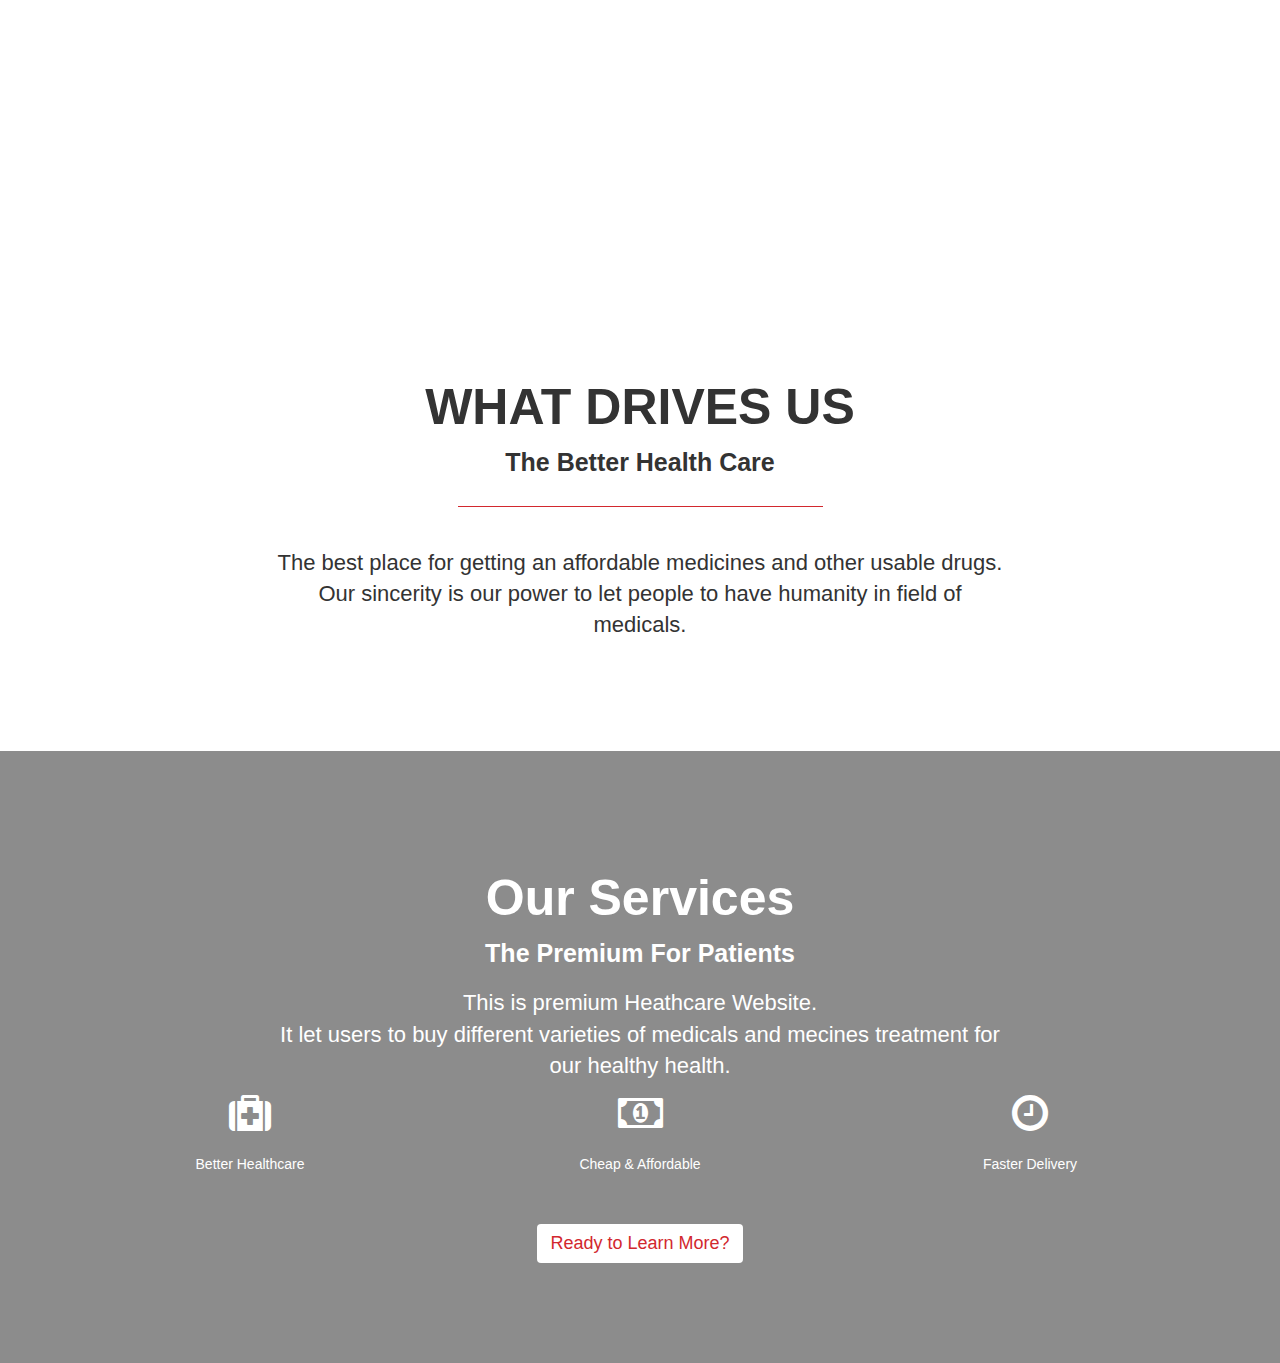
==== Html/about.html @ f1300a55 "new changes" ====
<!DOCTYPE html>
<html lang="en">
<head>
    <meta charset="UTF-8">
    <meta http-equiv="X-UA-Compatible" content="IE=edge">
    <meta name="viewport" content="width=device-width, initial-scale=1.0">
    <title>Document</title>
    <link href="https://fonts.googleapis.com/css?family=Raleway" rel="stylesheet">
    <link rel="stylesheet" href="https://maxcdn.bootstrapcdn.com/font-awesome/4.6.3/css/font-awesome.min.css">
    <link rel="stylesheet" href="../css/about.css">
    <link href="https://maxcdn.bootstrapcdn.com/bootstrap/3.3.6/css/bootstrap.min.css" rel="stylesheet">
</head>
<body>
    
    <div class="ct-pageWrapper" id="ct-js-wrapper">
  <section class="company-heading intro-type" id="parallax-one">
    <div class="container">
      <div class="row product-title-info">
        <div class="col-md-12">
          <h1>About Us</h1>
        </div>
      </div>
    </div>
    <div class="parallax" id="parallax-cta" style="background-image:url(../Images/hello.jpg);"></div>
  </section>
  <section class="story-section company-sections ct-u-paddingBoth100 paddingBothHalf noTopMobilePadding" id="section">
    <div class="container text-center">
      <h2>WHAT DRIVES US</h2>
      <h3>The Better Health Care</h3>
      <div class="col-md-8 col-md-offset-2">
        <div class="red-border"></div>
        <p class="ct-u-size22 ct-u-fontWeight300 marginTop40">The best place for getting an affordable medicines and other usable drugs. Our sincerity is our power to let people to have humanity in field of medicals.</p>
        <!-- <a class="ct-u-marginTop60 btn btn-solodev-red btn-fullWidth-sm ct-u-size19" href="#">Learn More</a> -->
      </div>
    </div>
  </section>
  <section class="culture-section company-sections ct-u-paddingBoth100 paddingBothHalf noTopMobilePadding">
    <div class="container">
      <div class="row">
        <div class="col-md-8 col-md-offset-2">
          <h2>Our Services</h2>
          <h3>The premium for patients</h3>
          <p class="ct-u-size22 ct-u-fontWeight300 ct-u-marginBottom60">This is premium Heathcare Website.<br>
          It let users to buy different varieties of medicals and mecines treatment for our healthy health.</p>
        </div>
      </div>
      <div class="row ct-u-paddingBoth20">
        <div class="col-xs-6 col-md-4">
          <div class="company-icons-white">
            <i class="fa fa-medkit" aria-hidden="true"></i>
            <p>Better Healthcare</p>
          </div>
        </div>
        <div class="col-xs-6 col-md-4">
          <div class="company-icons-white">
            <i class="fa fa-money" aria-hidden="true"></i>
            <p>Cheap & Affordable</p>
          </div>
        </div>
        <div class="col-xs-6 col-md-4">
          <div class="company-icons-white">
            <i class="fa fa-clock-o" aria-hidden="true"></i>
            <p>Faster Delivery</p>
          </div>
        </div>
      </div>
      <a class="ct-u-marginTop60 btn btn-solodev-red-reversed btn-fullWidth-sm ct-u-size19" href="/careers/">Ready to Learn More?</a>
    </div>
  </section>
</div>
<main>

</body>
</html>
---- css/about.css ----
.separator-type, .title-type, .intro-type, .content-type .intro-type p {
    position: relative;
}
.intro-type .container {
    padding: 107px 0px 102px 0px !important;
}
#product-header-section, .intro-type .container {
    padding: 68px 15px 72px !important;
}
@media (min-width: 1630px)


.containers {
    width: 1630px;
}
.parallax {
    background-attachment: inherit !important;
}
.parallax {
    background-attachment: inherit !important;
    background-repeat: repeat;
    background-size: cover;
    position: absolute;
    top: 0px;
    bottom: 0px;
    width: 100%;
    z-index: -10;
}
.company-heading h1 {
    margin-bottom: 40px;
    line-height: 80px;
    color: #fff;
    font-weight: 700 !important;
    text-align: center;
}
.seo-header, .product-header, .intro-type .container h1.white, .company-heading h1 {
    font-family: 'Raleway', sans-serif;
    font-weight: 100 !important;
    text-transform: capitalize;
    font-size: 65px;
    margin-bottom: 20px;
}
.company-sections h2, .careers-sections h2, .perks-section h2 {
    font-weight: 800;
    font-size: 50px;
}
.company-sections h2, .company-sections h3, .careers-sections h2, .perks-section h2 {
    font-family: 'proxima-nova', sans-serif;
}
.company-sections h3 {
    font-size: 25px;
    font-weight: 700;
    margin: 14px 0;
    font-family: 'proxima-nova', sans-serif;
    text-transform: capitalize;
}
.red-border {
    width: 50%;
    border-bottom: 1px solid #d2282e;
    margin: 0 auto;
    height: 16px;
}
.company-sections p {
    margin-top: 20px;
}
.ct-u-size22 {
    font-size: 22px;
}
.ct-u-fontWeight300 {
    font-weight: 300;
}
.marginTop40 {
    margin-top: 40px !important;
}
.ct-u-paddingBoth100 {
    padding: 100px 15px;
}
.culture-section {
    background: linear-gradient(rgba(0, 0, 0, 0.45),rgba(0, 0, 0, 0.45)), url(hello.jpg) top no-repeat;
    /* background-color: #095c87; */
    /* color: #fff; */
}
.company-sections, .careers-sections, .left-headquarter-section-img, .right-headquarter-section-img {
    text-align: center;
}
.ct-u-paddingBoth100 {
    padding: 100px 15px;
}
.company-sections h2, .careers-sections h2, .perks-section h2 {
    font-weight: 800;
    font-size: 50px;
}
.company-sections h2, .company-sections h3, .careers-sections h2, .perks-section h2 {
    font-family: 'proxima-nova', sans-serif;
}
.slick-slider {
    margin-bottom: 0;
}
.slick-slider {
    position: relative;
    display: block;
    -moz-box-sizing: border-box;
    box-sizing: border-box;
    -webkit-user-select: none;
    -moz-user-select: none;
    -ms-user-select: none;
    user-select: none;
    -webkit-touch-callout: none;
    -khtml-user-select: none;
    -ms-touch-action: pan-y;
    touch-action: pan-y;
    -webkit-tap-highlight-color: transparent;
}
.slick-slider .slick-track, .slick-slider .slick-list {
    -webkit-transform: translate3d(0, 0, 0);
    -moz-transform: translate3d(0, 0, 0);
    -ms-transform: translate3d(0, 0, 0);
    -o-transform: translate3d(0, 0, 0);
    transform: translate3d(0, 0, 0);
}
.slick-list {
    position: relative;
    display: block;
    overflow: hidden;
    margin: 0;
    padding: 0;
}
.slick-track {
    position: relative;
    top: 0;
    left: 0;
    display: block;
}
.slider .item {
    overflow: hidden;
}
.slick-slide {
    display: none;
    float: left;
    height: 100%;
    min-height: 1px;
}
.logos {
    margin-right: -5px;
    margin-left: -5px;
}
ul.logos li {
    cursor: pointer;
}
.logos > li {
    float: left;
    width: 16.66666%;
    padding: 5px;
}
.logos .logos-inner {
    position: relative;
}
.slick-slide img {
    display: inline-block;
}
.logo-image {
    position: relative;
    width: 100%;
}
ul.logos li {
    cursor: pointer;
}
.logos > li {
    float: left;
    width: 16.66666%;
    padding: 5px;
}
.logos .logos-inner {
    position: relative;
}
.slick-slide img {
    display: inline-block;
}
img {
    display: inline-block;
    max-width: 100%;
    vertical-align: middle;
}
.fa {
  font-size: 42px;
}
.btn-solodev-red-reversed {
    background-color: #fff;
    color: #d2282e;
    -webkit-transition: all 0.3s ease;
    transition: all 0.3s ease;
    padding: 12px 35px;
}
.btn, .btn-blk {
    font-size: 18px !Important;
}
a:hover, a:focus {
    text-decoration: none;
}
.ct-u-size19 {
 margin-top: 40px; 
}
a:hover {
    color: #000;
}
section.clients-home .clients-logos .client-logos-repeater {
    height: 260px;
    border-right: 1px solid #ccc;
    border-bottom: 1px solid #ccc;
    cursor: pointer;
}

section.clients-home .clients-logos .client-logos-repeater img {
    position: absolute;
    top: 0;
    bottom: 0;
    margin: auto;
    left: 0;
    right: 0;
}
.logo-title {
    position: absolute;
    display: none;
    top: 0px;
    left: 0px;
    width: 100%;
    height: 100%;
    font-size: 16px;
    font-weight: 700;
    line-height: 16px;
    text-transform: uppercase;
    color: #FFF;
    background-color: #0079c2;
}
.ct-u-paddingBottom100 {
  margin-top: 40px;
}
.culture-section {
  background-size: cover;
  color: #fff;
}
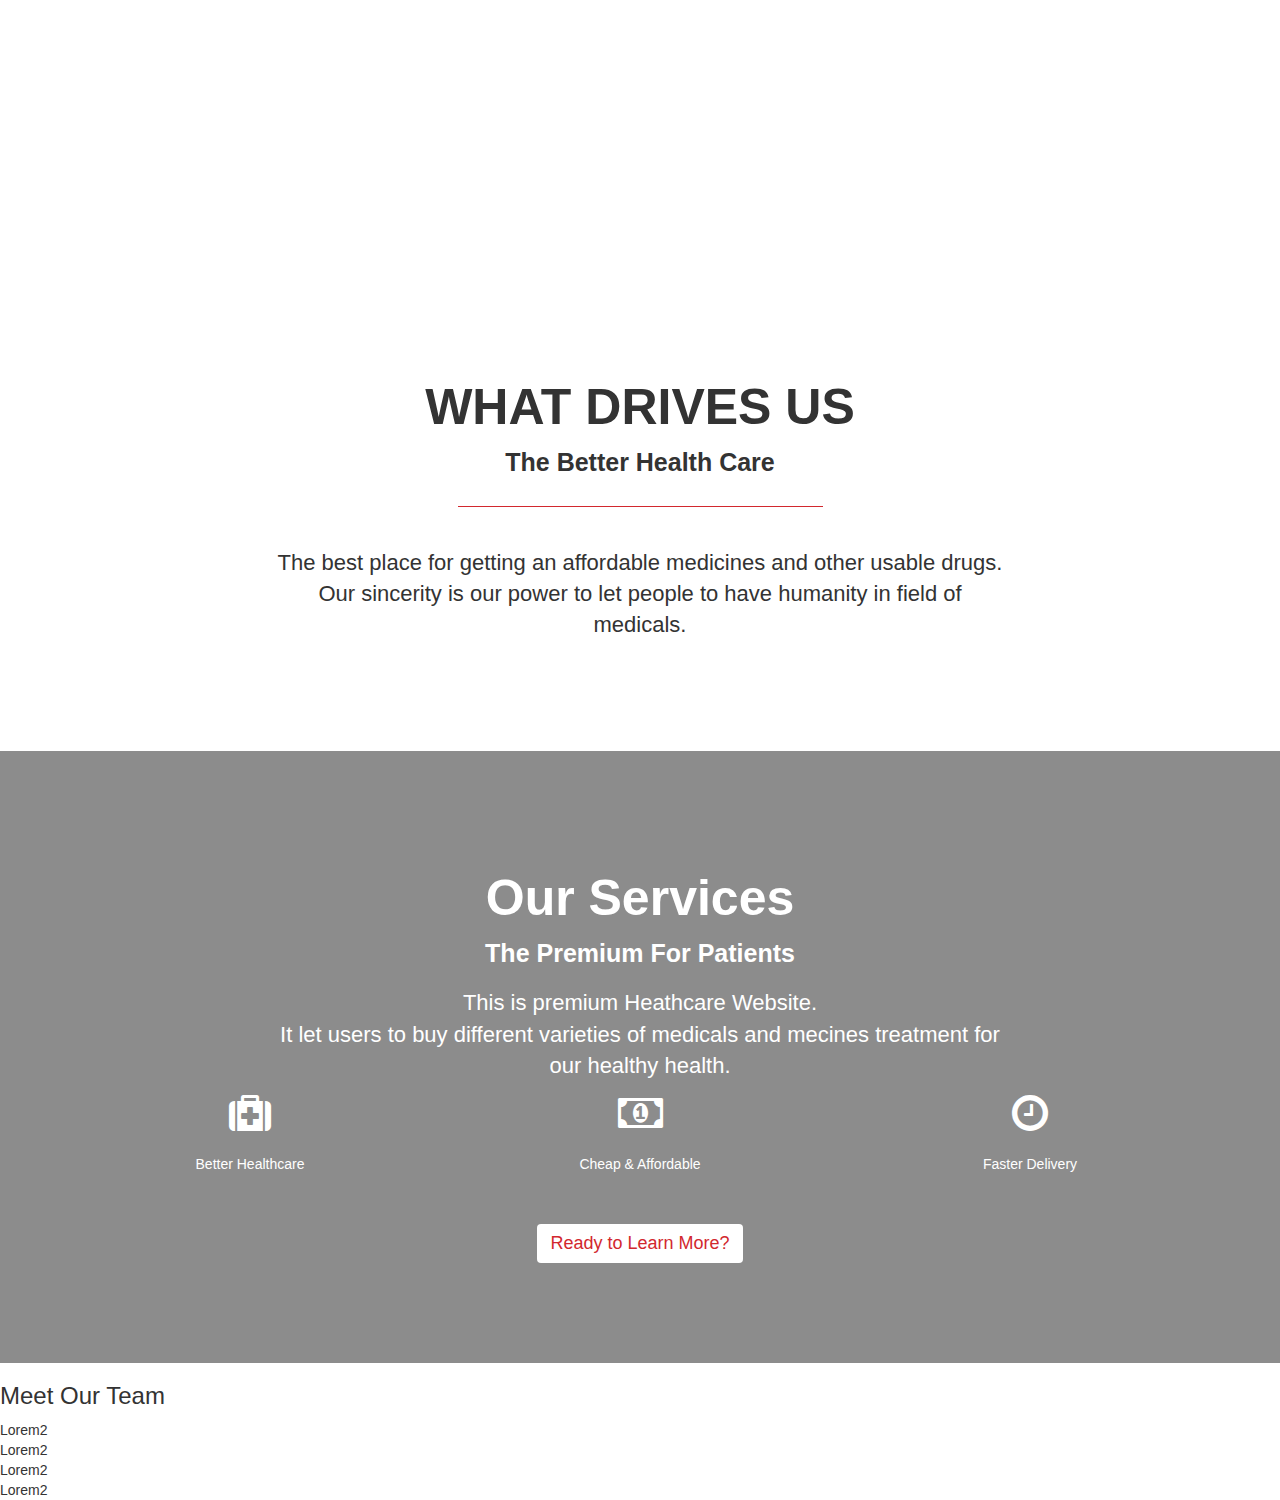
==== commit b948b3ef: "i" ====
--- a/Html/about.html
+++ b/Html/about.html
@@ -70,5 +70,13 @@
 </div>
 <main>
 
+  <div>
+    <h3>Meet Our Team</h3>
+    <li>Lorem2</li>
+    <li>Lorem2</li>
+    <li>Lorem2</li>
+    <li>Lorem2</li>
+  </div>
+
 </body>
 </html>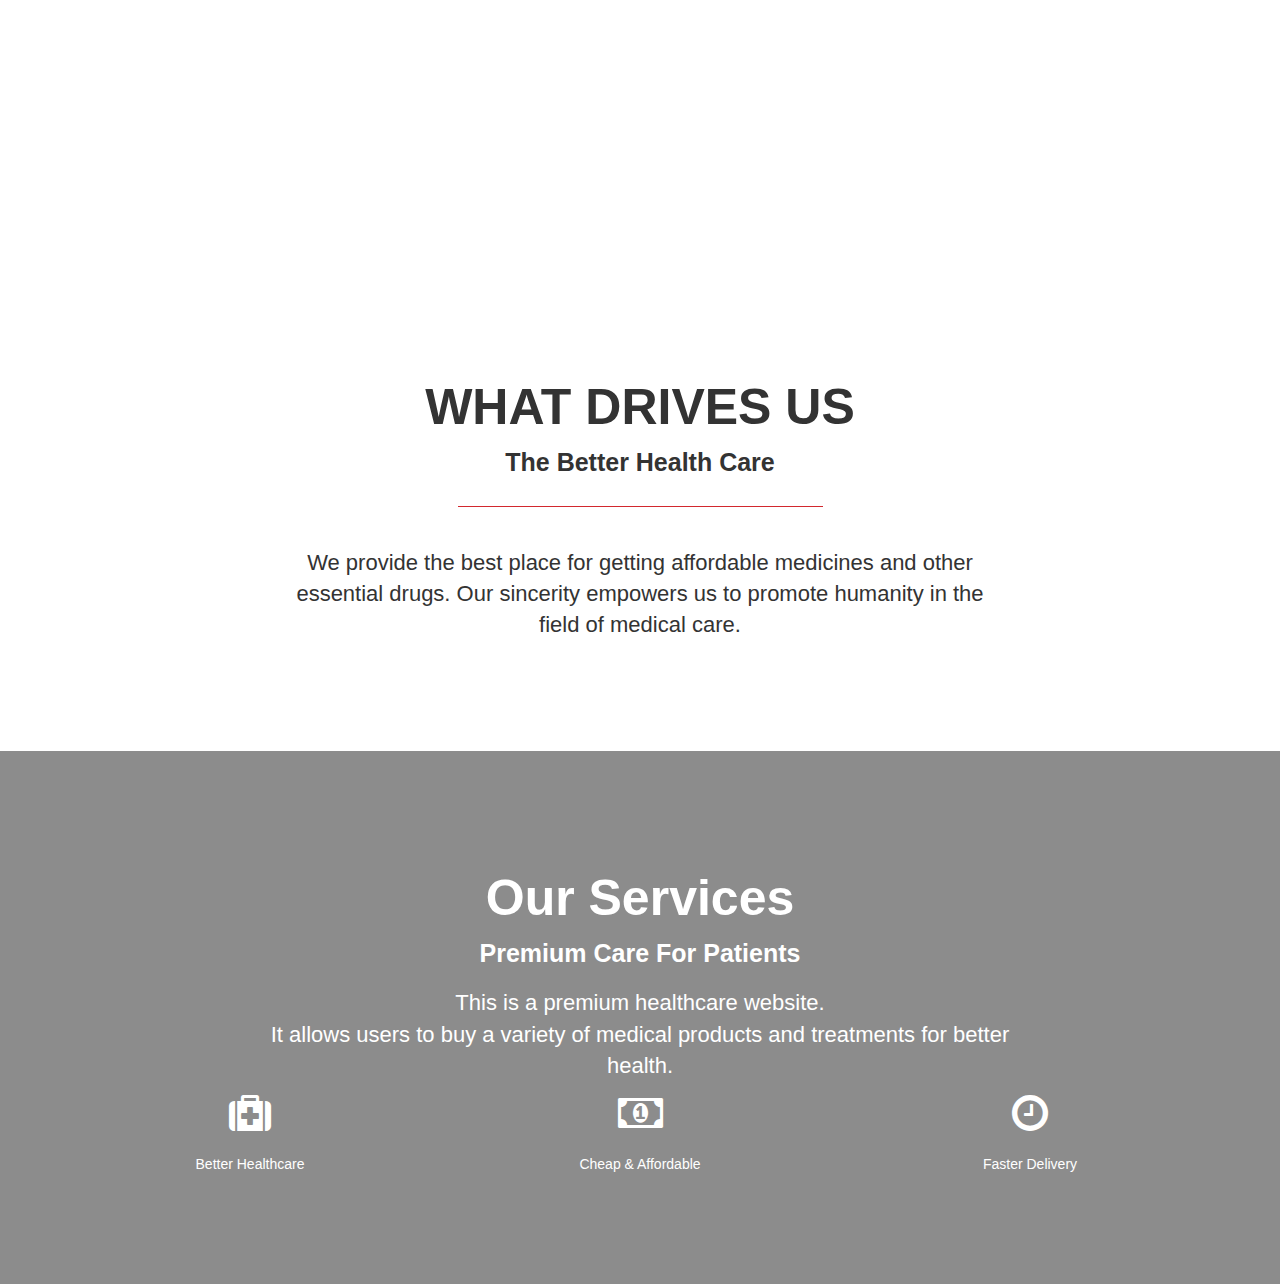
==== commit 69ed6ce1: "update" ====
--- a/Html/about.html
+++ b/Html/about.html
@@ -4,79 +4,68 @@
     <meta charset="UTF-8">
     <meta http-equiv="X-UA-Compatible" content="IE=edge">
     <meta name="viewport" content="width=device-width, initial-scale=1.0">
-    <title>Document</title>
+    <link rel="shortcut icon" href="Images/MedPlus logo.png" type="image/x-icon">
+    <title>About Us</title>
     <link href="https://fonts.googleapis.com/css?family=Raleway" rel="stylesheet">
     <link rel="stylesheet" href="https://maxcdn.bootstrapcdn.com/font-awesome/4.6.3/css/font-awesome.min.css">
     <link rel="stylesheet" href="../css/about.css">
     <link href="https://maxcdn.bootstrapcdn.com/bootstrap/3.3.6/css/bootstrap.min.css" rel="stylesheet">
 </head>
 <body>
-    
     <div class="ct-pageWrapper" id="ct-js-wrapper">
-  <section class="company-heading intro-type" id="parallax-one">
-    <div class="container">
-      <div class="row product-title-info">
-        <div class="col-md-12">
-          <h1>About Us</h1>
-        </div>
-      </div>
+        <section class="company-heading intro-type" id="parallax-one">
+            <div class="container">
+                <div class="row product-title-info">
+                    <div class="col-md-12">
+                        <h1>About Us</h1>
+                    </div>
+                </div>
+            </div>
+            <div class="parallax" id="parallax-cta" style="background-image:url(../Images/hello.jpg);"></div>
+        </section>
+        <section class="story-section company-sections ct-u-paddingBoth100 paddingBothHalf noTopMobilePadding" id="section">
+            <div class="container text-center">
+                <h2>WHAT DRIVES US</h2>
+                <h3>The Better Health Care</h3>
+                <div class="col-md-8 col-md-offset-2">
+                    <div class="red-border"></div>
+                    <p class="ct-u-size22 ct-u-fontWeight300 marginTop40">We provide the best place for getting affordable medicines and other essential drugs. Our sincerity empowers us to promote humanity in the field of medical care.</p>
+                    <!-- <a class="ct-u-marginTop60 btn btn-solodev-red btn-fullWidth-sm ct-u-size19" href="#">Learn More</a> -->
+                </div>
+            </div>
+        </section>
+        <section class="culture-section company-sections ct-u-paddingBoth100 paddingBothHalf noTopMobilePadding">
+            <div class="container">
+                <div class="row">
+                    <div class="col-md-8 col-md-offset-2">
+                        <h2>Our Services</h2>
+                        <h3>Premium Care for Patients</h3>
+                        <p class="ct-u-size22 ct-u-fontWeight300 ct-u-marginBottom60">This is a premium healthcare website.<br>
+                        It allows users to buy a variety of medical products and treatments for better health.</p>
+                    </div>
+                </div>
+                <div class="row ct-u-paddingBoth20">
+                    <div class="col-xs-6 col-md-4">
+                        <div class="company-icons-white">
+                            <i class="fa fa-medkit" aria-hidden="true"></i>
+                            <p>Better Healthcare</p>
+                        </div>
+                    </div>
+                    <div class="col-xs-6 col-md-4">
+                        <div class="company-icons-white">
+                            <i class="fa fa-money" aria-hidden="true"></i>
+                            <p>Cheap & Affordable</p>
+                        </div>
+                    </div>
+                    <div class="col-xs-6 col-md-4">
+                        <div class="company-icons-white">
+                            <i class="fa fa-clock-o" aria-hidden="true"></i>
+                            <p>Faster Delivery</p>
+                        </div>
+                    </div>
+                </div>
+            </div>
+        </section>
     </div>
-    <div class="parallax" id="parallax-cta" style="background-image:url(../Images/hello.jpg);"></div>
-  </section>
-  <section class="story-section company-sections ct-u-paddingBoth100 paddingBothHalf noTopMobilePadding" id="section">
-    <div class="container text-center">
-      <h2>WHAT DRIVES US</h2>
-      <h3>The Better Health Care</h3>
-      <div class="col-md-8 col-md-offset-2">
-        <div class="red-border"></div>
-        <p class="ct-u-size22 ct-u-fontWeight300 marginTop40">The best place for getting an affordable medicines and other usable drugs. Our sincerity is our power to let people to have humanity in field of medicals.</p>
-        <!-- <a class="ct-u-marginTop60 btn btn-solodev-red btn-fullWidth-sm ct-u-size19" href="#">Learn More</a> -->
-      </div>
-    </div>
-  </section>
-  <section class="culture-section company-sections ct-u-paddingBoth100 paddingBothHalf noTopMobilePadding">
-    <div class="container">
-      <div class="row">
-        <div class="col-md-8 col-md-offset-2">
-          <h2>Our Services</h2>
-          <h3>The premium for patients</h3>
-          <p class="ct-u-size22 ct-u-fontWeight300 ct-u-marginBottom60">This is premium Heathcare Website.<br>
-          It let users to buy different varieties of medicals and mecines treatment for our healthy health.</p>
-        </div>
-      </div>
-      <div class="row ct-u-paddingBoth20">
-        <div class="col-xs-6 col-md-4">
-          <div class="company-icons-white">
-            <i class="fa fa-medkit" aria-hidden="true"></i>
-            <p>Better Healthcare</p>
-          </div>
-        </div>
-        <div class="col-xs-6 col-md-4">
-          <div class="company-icons-white">
-            <i class="fa fa-money" aria-hidden="true"></i>
-            <p>Cheap & Affordable</p>
-          </div>
-        </div>
-        <div class="col-xs-6 col-md-4">
-          <div class="company-icons-white">
-            <i class="fa fa-clock-o" aria-hidden="true"></i>
-            <p>Faster Delivery</p>
-          </div>
-        </div>
-      </div>
-      <a class="ct-u-marginTop60 btn btn-solodev-red-reversed btn-fullWidth-sm ct-u-size19" href="/careers/">Ready to Learn More?</a>
-    </div>
-  </section>
-</div>
-<main>
-
-  <div>
-    <h3>Meet Our Team</h3>
-    <li>Lorem2</li>
-    <li>Lorem2</li>
-    <li>Lorem2</li>
-    <li>Lorem2</li>
-  </div>
-
 </body>
 </html>--- a/css/about.css
+++ b/css/about.css
@@ -1,32 +1,39 @@
-
-        .separator-type, .title-type, .intro-type, .content-type .intro-type p {
-    position: relative;
-}
+*{
+    margin: 0;
+    padding: 0;
+}.separator-type,
+.title-type,
+.intro-type,
+.content-type .intro-type p {
+    position: relative;
+}
+
 .intro-type .container {
     padding: 107px 0px 102px 0px !important;
 }
-#product-header-section, .intro-type .container {
+
+#product-header-section,
+.intro-type .container {
     padding: 68px 15px 72px !important;
 }
-@media (min-width: 1630px)
-
-
-.containers {
-    width: 1630px;
-}
-.parallax {
-    background-attachment: inherit !important;
-}
+
+@media (min-width: 1630px) {
+    .containers {
+        width: 1630px;
+    }
+}
+
 .parallax {
     background-attachment: inherit !important;
     background-repeat: repeat;
     background-size: cover;
     position: absolute;
-    top: 0px;
-    bottom: 0px;
+    top: 0;
+    bottom: 0;
     width: 100%;
     z-index: -10;
 }
+
 .company-heading h1 {
     margin-bottom: 40px;
     line-height: 80px;
@@ -34,20 +41,26 @@
     font-weight: 700 !important;
     text-align: center;
 }
-.seo-header, .product-header, .intro-type .container h1.white, .company-heading h1 {
+
+.seo-header,
+.product-header,
+.intro-type .container h1.white,
+.company-heading h1 {
     font-family: 'Raleway', sans-serif;
     font-weight: 100 !important;
     text-transform: capitalize;
     font-size: 65px;
     margin-bottom: 20px;
 }
-.company-sections h2, .careers-sections h2, .perks-section h2 {
+
+.company-sections h2,
+.careers-sections h2,
+.perks-section h2 {
     font-weight: 800;
     font-size: 50px;
-}
-.company-sections h2, .company-sections h3, .careers-sections h2, .perks-section h2 {
     font-family: 'proxima-nova', sans-serif;
 }
+
 .company-sections h3 {
     font-size: 25px;
     font-weight: 700;
@@ -55,155 +68,145 @@
     font-family: 'proxima-nova', sans-serif;
     text-transform: capitalize;
 }
+
 .red-border {
     width: 50%;
     border-bottom: 1px solid #d2282e;
     margin: 0 auto;
     height: 16px;
 }
+
 .company-sections p {
     margin-top: 20px;
 }
+
 .ct-u-size22 {
     font-size: 22px;
 }
+
 .ct-u-fontWeight300 {
     font-weight: 300;
 }
+
 .marginTop40 {
     margin-top: 40px !important;
 }
+
 .ct-u-paddingBoth100 {
     padding: 100px 15px;
 }
+
 .culture-section {
-    background: linear-gradient(rgba(0, 0, 0, 0.45),rgba(0, 0, 0, 0.45)), url(hello.jpg) top no-repeat;
-    /* background-color: #095c87; */
-    /* color: #fff; */
-}
-.company-sections, .careers-sections, .left-headquarter-section-img, .right-headquarter-section-img {
+    background: linear-gradient(rgba(0, 0, 0, 0.45), rgba(0, 0, 0, 0.45)), url(hello.jpg) top no-repeat;
+    background-size: cover;
+    color: #fff;
+}
+
+.company-sections,
+.careers-sections,
+.left-headquarter-section-img,
+.right-headquarter-section-img {
     text-align: center;
 }
-.ct-u-paddingBoth100 {
-    padding: 100px 15px;
-}
-.company-sections h2, .careers-sections h2, .perks-section h2 {
-    font-weight: 800;
-    font-size: 50px;
-}
-.company-sections h2, .company-sections h3, .careers-sections h2, .perks-section h2 {
-    font-family: 'proxima-nova', sans-serif;
-}
+
 .slick-slider {
-    margin-bottom: 0;
-}
-.slick-slider {
     position: relative;
     display: block;
-    -moz-box-sizing: border-box;
     box-sizing: border-box;
-    -webkit-user-select: none;
-    -moz-user-select: none;
-    -ms-user-select: none;
     user-select: none;
-    -webkit-touch-callout: none;
-    -khtml-user-select: none;
-    -ms-touch-action: pan-y;
     touch-action: pan-y;
     -webkit-tap-highlight-color: transparent;
 }
-.slick-slider .slick-track, .slick-slider .slick-list {
-    -webkit-transform: translate3d(0, 0, 0);
-    -moz-transform: translate3d(0, 0, 0);
-    -ms-transform: translate3d(0, 0, 0);
-    -o-transform: translate3d(0, 0, 0);
+
+.slick-slider .slick-track,
+.slick-slider .slick-list {
     transform: translate3d(0, 0, 0);
 }
+
 .slick-list {
-    position: relative;
-    display: block;
     overflow: hidden;
     margin: 0;
     padding: 0;
 }
+
 .slick-track {
-    position: relative;
-    top: 0;
-    left: 0;
     display: block;
 }
+
 .slider .item {
     overflow: hidden;
 }
+
 .slick-slide {
     display: none;
     float: left;
     height: 100%;
     min-height: 1px;
 }
+
 .logos {
     margin-right: -5px;
     margin-left: -5px;
 }
+
 ul.logos li {
     cursor: pointer;
 }
+
 .logos > li {
     float: left;
     width: 16.66666%;
     padding: 5px;
 }
+
 .logos .logos-inner {
     position: relative;
 }
+
 .slick-slide img {
     display: inline-block;
 }
+
 .logo-image {
     position: relative;
     width: 100%;
 }
-ul.logos li {
-    cursor: pointer;
-}
-.logos > li {
-    float: left;
-    width: 16.66666%;
-    padding: 5px;
-}
-.logos .logos-inner {
-    position: relative;
-}
-.slick-slide img {
-    display: inline-block;
-}
+
 img {
     display: inline-block;
     max-width: 100%;
     vertical-align: middle;
 }
+
 .fa {
-  font-size: 42px;
-}
+    font-size: 42px;
+}
+
 .btn-solodev-red-reversed {
     background-color: #fff;
     color: #d2282e;
-    -webkit-transition: all 0.3s ease;
     transition: all 0.3s ease;
     padding: 12px 35px;
 }
-.btn, .btn-blk {
-    font-size: 18px !Important;
-}
-a:hover, a:focus {
+
+.btn,
+.btn-blk {
+    font-size: 18px !important;
+}
+
+a:hover,
+a:focus {
     text-decoration: none;
 }
+
 .ct-u-size19 {
- margin-top: 40px; 
-}
+    margin-top: 40px;
+}
+
 a:hover {
     color: #000;
 }
+
 section.clients-home .clients-logos .client-logos-repeater {
     height: 260px;
     border-right: 1px solid #ccc;
@@ -219,24 +222,22 @@
     left: 0;
     right: 0;
 }
+
 .logo-title {
     position: absolute;
     display: none;
-    top: 0px;
-    left: 0px;
+    top: 0;
+    left: 0;
     width: 100%;
     height: 100%;
     font-size: 16px;
     font-weight: 700;
     line-height: 16px;
     text-transform: uppercase;
-    color: #FFF;
+    color: #fff;
     background-color: #0079c2;
 }
+
 .ct-u-paddingBottom100 {
-  margin-top: 40px;
-}
-.culture-section {
-  background-size: cover;
-  color: #fff;
-}+    margin-top: 40px;
+}
